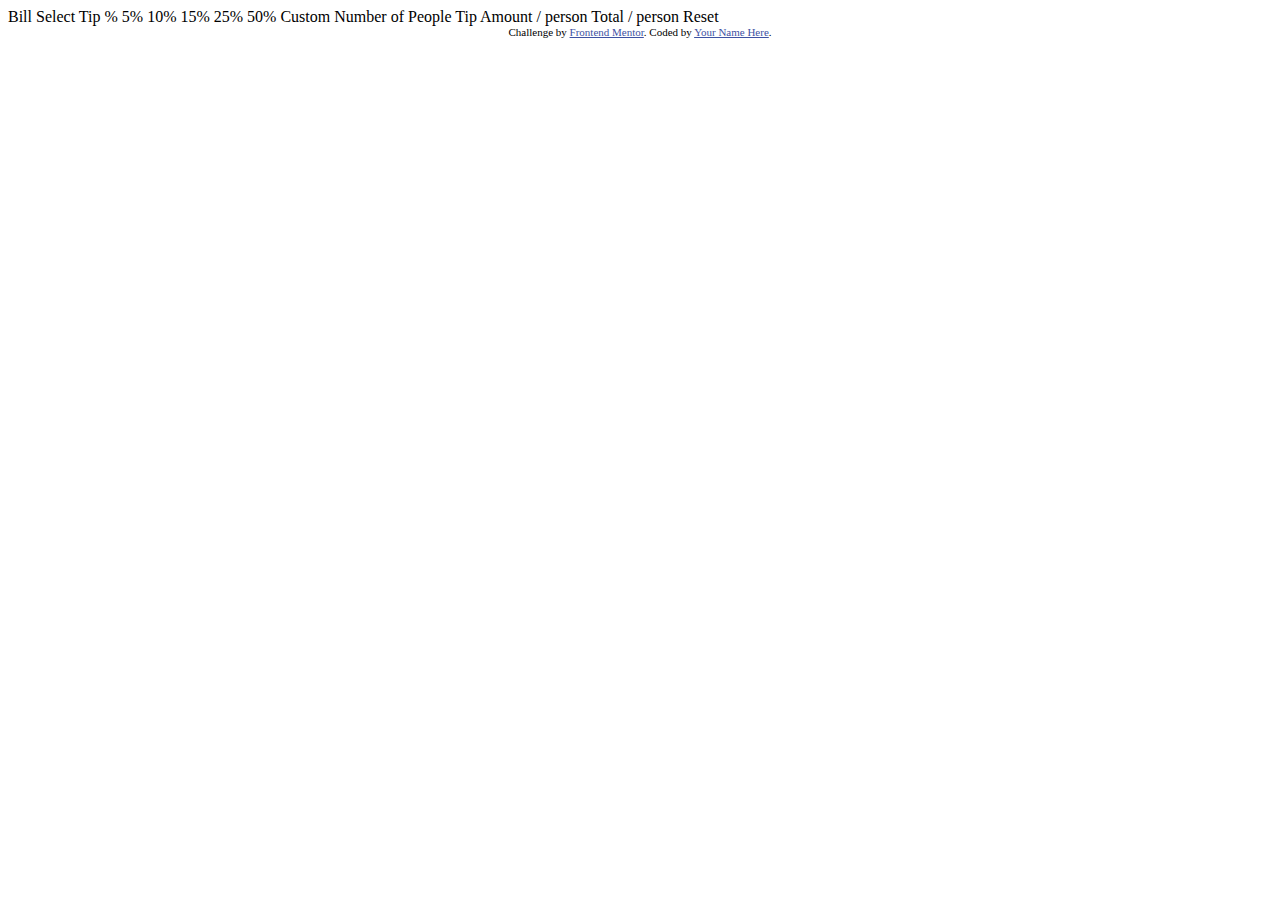
==== index.html @ 18659461 "First commit" ====
<!DOCTYPE html>
<html lang="en">
<head>
  <meta charset="UTF-8">
  <meta name="viewport" content="width=device-width, initial-scale=1.0"> <!-- displays site properly based on user's device -->

  <link rel="icon" type="image/png" sizes="32x32" href="./images/favicon-32x32.png">
  
  <title>Frontend Mentor | Tip calculator app</title>

  <!-- Feel free to remove these styles or customise in your own stylesheet 👍 -->
  <style>
    .attribution { font-size: 11px; text-align: center; }
    .attribution a { color: hsl(228, 45%, 44%); }
  </style>
</head>
<body>

  Bill

  Select Tip %
  5%
  10%
  15%
  25%
  50%
  Custom

  Number of People

  Tip Amount
  / person

  Total
  / person

  Reset
  
  <div class="attribution">
    Challenge by <a href="https://www.frontendmentor.io?ref=challenge" target="_blank">Frontend Mentor</a>. 
    Coded by <a href="#">Your Name Here</a>.
  </div>
</body>
</html>
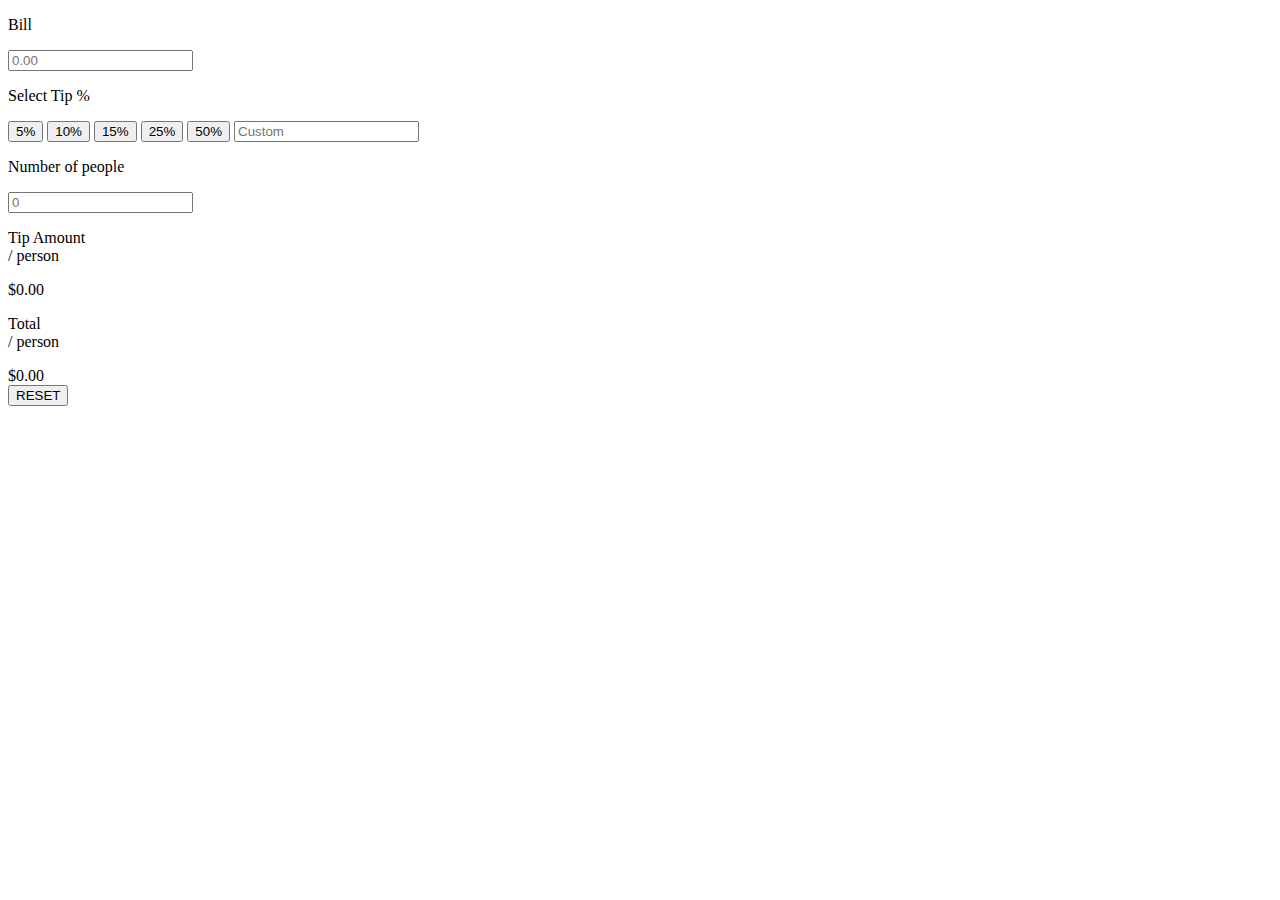
==== commit c30001ae: "quick fix" ====
--- a/index.html
+++ b/index.html
@@ -3,42 +3,68 @@
 <head>
   <meta charset="UTF-8">
   <meta name="viewport" content="width=device-width, initial-scale=1.0"> <!-- displays site properly based on user's device -->
-
   <link rel="icon" type="image/png" sizes="32x32" href="./images/favicon-32x32.png">
-  
+  <link rel="preconnect" href="https://fonts.googleapis.com">
+  <link rel="preconnect" href="https://fonts.gstatic.com" crossorigin>
+  <link href="https://fonts.googleapis.com/css2?family=Space+Mono:wght@400;700&display=swap" rel="stylesheet">
+  <link rel="stylesheet" href="./styles.css">
   <title>Frontend Mentor | Tip calculator app</title>
 
-  <!-- Feel free to remove these styles or customise in your own stylesheet 👍 -->
-  <style>
-    .attribution { font-size: 11px; text-align: center; }
-    .attribution a { color: hsl(228, 45%, 44%); }
-  </style>
 </head>
 <body>
-
-  Bill
-
-  Select Tip %
-  5%
-  10%
-  15%
-  25%
-  50%
-  Custom
-
-  Number of People
-
-  Tip Amount
-  / person
-
-  Total
-  / person
-
-  Reset
-  
-  <div class="attribution">
-    Challenge by <a href="https://www.frontendmentor.io?ref=challenge" target="_blank">Frontend Mentor</a>. 
-    Coded by <a href="#">Your Name Here</a>.
-  </div>
+  <header>
+    <div class="header__logo">
+    </div>
+  </header>
+  <main>
+    <section class="wrapper">
+      <div class="container">
+        <section class="container__left">
+          <section class="main__bill">
+            <p>Bill</p>
+            <div class="main__bill--total">
+              <div></div>
+              <input type="number" class="main__bill--input number" placeholder="0.00">
+            </div>
+          </section>
+      
+          <section class="main__tip">
+            <p>Select Tip %</p>
+            <div class="main__tip--percentages">
+              <button class="grid--item">5%</button>
+              <button class="grid--item">10%</button>
+              <button class="grid--item">15%</button>
+              <button class="grid--item">25%</button>
+              <button class="grid--item">50%</button>
+              <input type="number" class="grid--item number" id="custom" placeholder="Custom">
+            </div>
+          </section>
+      
+          <section class="main__people">
+            <p>Number of people &emsp;<span style="color: rgb(212 166 156); display: none;" id="error">Can't be zero!</span></p>
+            <div class="main__people--quantity">
+              <div></div>
+              <input type="number" class="main__people--input number" placeholder="0">
+            </div>
+          </section>
+        </section>
+        
+        <section class="container__right">
+          <section class="main__results">
+            <div class="main__results--amount">
+              <p>Tip Amount <br> <span class="main__results--detail">/ person</span></p>
+              <span class="main__results--quantity" id="totalTip">$0.00</span>
+            </div>
+            <div class="main__results--total">
+              <p>Total <br> <span class="main__results--detail">/ person</span></p>
+              <span class="main__results--quantity" id="totalPerson">$0.00</span>
+            </div>
+            <button class="main__results--button">RESET</button>
+          </section>
+        </section>
+      </section>
+      </div>
+  </main>
+  <script src="./script.js"></script>
 </body>
 </html>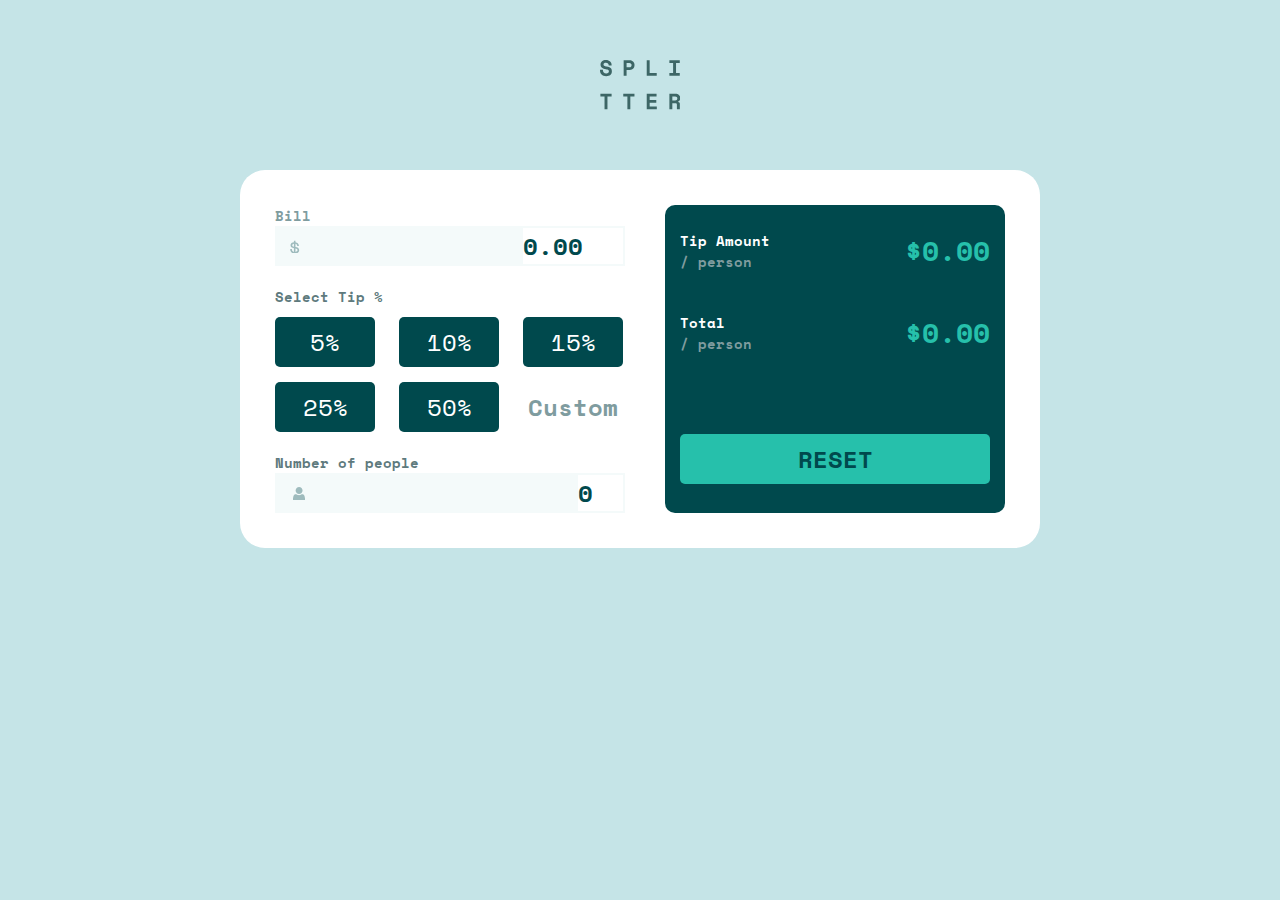
==== commit 6f927f4b: "quick fix" ====
--- a/index.html
+++ b/index.html
@@ -7,7 +7,7 @@
   <link rel="preconnect" href="https://fonts.googleapis.com">
   <link rel="preconnect" href="https://fonts.gstatic.com" crossorigin>
   <link href="https://fonts.googleapis.com/css2?family=Space+Mono:wght@400;700&display=swap" rel="stylesheet">
-  <link rel="stylesheet" href="./styles.css">
+  <link rel="stylesheet" href="./src/styles.css">
   <title>Frontend Mentor | Tip calculator app</title>
 
 </head>
@@ -65,6 +65,6 @@
       </section>
       </div>
   </main>
-  <script src="./script.js"></script>
+  <script src="./src/script.js"></script>
 </body>
 </html>--- a/src/styles.css
+++ b/src/styles.css
@@ -0,0 +1,307 @@
+* {
+    margin: 0;
+    padding: 0;
+    box-sizing: border-box;
+    font-family: 'Space Mono', monospace;
+}
+/* Variables */
+:root {
+    --strongCyan: hsl(172, 67%, 45%);
+    --veryDarkCyan: hsl(183, 100%, 15%);
+    --darkGrayishCyan: hsl(186, 14%, 43%);
+    --grayishCyan: hsl(184, 14%, 56%);
+    --lightGrayishCyan: hsl(185, 41%, 84%);
+    --veryLightGrayishCyan: hsl(189, 41%, 97%);
+    --white: hsl(0, 0%, 100%);
+
+    --standard: 1.4rem;
+    --special: 2.4rem;
+    --weight: 700;
+
+    --hoverExtra: rgb(159 232 223);
+    --errorColor: rgb(212 166 156);
+  }
+html {
+    font-size: 62.5%;
+}
+body {
+    height: auto;
+    background-color: var(--lightGrayishCyan);
+}
+header {
+    height: 120px;
+    display: flex;
+    justify-content: center;
+    align-items: center;
+}
+.header__logo {
+    width: 80px;
+    height: 50px;
+    background-image: url("../images/logo.svg");
+    background-size: cover;   
+    background-repeat: no-repeat;
+}
+.wrapper {
+    display: flex;
+    justify-content: center;
+}
+.container {
+    display: flex;
+    flex-direction: column;
+    min-width: 375px;
+    background-color: var(--white);
+    border-radius: 25px 25px 0 0;
+    padding: 35px;
+}
+.main__bill > p{
+    font-size: var(--standard);
+    font-weight: var(--weight);
+    color: var(--grayishCyan);
+}
+.main__bill--total {
+    height: 40px;
+    display: flex;
+    flex-direction: row;
+    align-items: center;
+    justify-content: space-between;
+    background-color: var(--veryLightGrayishCyan);
+}
+.main__bill--total:hover {
+    border-radius: 5px;
+    border: 2px solid var(--strongCyan);
+}
+.main__bill--total div {
+    width: 10px;
+    height: 13px;
+    margin-left: 15px;
+    background-image: url("../images/icon-dollar.svg");
+    background-size: cover;   
+    background-repeat: no-repeat;
+}
+.main__bill--total .main__bill--input {
+    border: 0;
+    width: 100px;
+    font-size: var(--special);
+    font-weight: var(--weight);
+    color: var(--veryDarkCyan);
+    flex: 0;
+}
+.main__bill--total .main__bill--input::placeholder {
+    color: var(--veryDarkCyan);
+}
+.main__tip {
+    margin-block-start: 20px;
+}
+.main__tip p {
+    font-size: var(--standard);
+    font-weight: var(--weight);
+    color: var(--darkGrayishCyan);
+}
+.main__tip--percentages {
+    margin-block-start: 10px;
+    display: grid;
+    grid-template-columns: auto auto;
+    row-gap: 15px;
+    column-gap: 15px;
+    justify-content: space-between;
+}
+.main__tip--percentages .grid--item {
+    height: 40px;
+    width: 135px;
+    border: 0;
+    background-color: var(--veryDarkCyan);
+    color: var(--white);
+    font-size: var(--special);
+    border-radius: 5px;
+}
+.main__tip--percentages .grid--item:hover {
+    background-color: var(--hoverExtra);
+    color: var(--veryDarkCyan);
+    font-weight: var(--weight);
+}
+#custom {
+    color: var(--grayishCyan);
+    background-color: var(--white);
+    font-weight: var(--weight);
+    border: 0;
+    text-align: center;
+}
+#custom::placeholder {
+    border: 0;
+    color: var(--grayishCyan);
+    font-weight: var(--weight);
+}
+#custom:hover {
+    border-radius: 5px;
+    border: 2px solid var(--strongCyan);
+}
+.main__people {
+    margin-block-start: 20px;
+}
+.main__people p {
+    font-size: var(--standard);
+    font-weight: var(--weight);
+    color: var(--darkGrayishCyan);
+}
+.main__people .main__people--input {
+    border: 0;
+    width: 45px;
+    font-size: var(--special);
+    font-weight: var(--weight);
+    color: var(--veryDarkCyan);
+    flex: 0;
+}
+.main__people .main__people--input::placeholder {
+    color: var(--veryDarkCyan);
+}
+.main__people--quantity:hover {
+    border-radius: 5px;
+    border: 2px solid var(--strongCyan);
+}
+.main__people--quantity {
+    height: 40px;
+    display: flex;
+    flex-direction: row;
+    align-items: center;
+    justify-content: space-between;
+    background-color: var(--veryLightGrayishCyan);
+}
+.main__people--quantity div {
+    width: 12px;
+    height: 13px;
+    margin-left: 18px;
+    background-image: url("../images/icon-person.svg");
+    background-size: cover;   
+    background-repeat: no-repeat;
+}
+.main__people--quantity p {
+    font-size: var(--special);
+    font-weight: var(--weight);
+    color: var(--veryDarkCyan);
+    flex: 0;
+}
+.main__results {
+    margin-block-start: 20px;
+    height: 240px;
+    background-color: var(--veryDarkCyan);
+    border-radius: 10px;
+    padding: 25px 15px 15px 15px;
+}
+.main__results--amount {
+    display: flex;
+    justify-content: space-between;
+}
+.main__results--amount p{
+    font-size: var(--standard);
+    font-weight: var(--weight);
+    color: var(--white);
+}
+.main__results--total {
+    display: flex;
+    justify-content: space-between;
+    margin-block-start: 15px;
+    margin-block-end: 30px
+}
+.main__results--total p {
+    font-size: var(--standard);
+    font-weight: var(--weight);
+    color: var(--white);
+}
+.main__results--detail {
+    color: var(--grayishCyan);
+}
+.main__results--button {
+    border: 0;
+    border-radius: 5px;
+    width: 100%;
+    height: 50px;
+    margin: 0 auto;
+    font-size: var(--special);
+    font-weight: var(--weight);
+    color: var(--veryDarkCyan);
+    background-color: var(--strongCyan);
+}
+.main__results--button:hover {
+    background-color: var(--hoverExtra);
+}
+.main__results--quantity {
+    color: var(--strongCyan);
+    font-size: var(--special);
+    font-weight: var(--weight);
+}
+.number::-webkit-inner-spin-button {
+    -webkit-appearance: none;
+    margin: 0;
+}
+.number, textarea { 
+    outline: none;
+}
+.number {
+    margin-right: 2px;
+}
+@media (min-width: 600px) {
+    .container {
+        flex-direction: row;
+        width: 1200px;
+        justify-content: center;
+        max-width: 800px;
+        gap: 40px;
+    }
+    .container__left {
+        width: 100%;
+        max-width: 350px;
+    }
+    .container__right {
+        width: 100%;
+        max-width: 350px;
+    }
+    .main__tip--percentages {
+        width: 100%; 
+        margin-block-start: 10px;
+        display: grid;
+        grid-template-columns: auto auto auto;
+        row-gap: 15px;
+        column-gap: 50px;
+        justify-content: space-between;
+    }
+    #custom {
+        margin-inline-start: 0px;
+    }
+    .main__results {
+        margin: 0;
+        height: 100%;
+    }
+    .main__tip--percentages {
+        margin-block-start: 10px;
+        display: grid;
+        grid-template-columns: auto auto auto;
+        row-gap: 15px;
+        column-gap: 24px;
+    }
+    .main__tip--percentages .grid--item {
+        height: 50px;
+        width: 100px;
+        border: 0;
+        border-radius: 5px;
+    }
+    .main__results--quantity {
+        color: var(--strongCyan);
+        font-size: 2.8rem;
+        font-weight: var(--weight);
+    }
+    .main__results--total {
+        margin-block-start: 40px;
+        margin-block-end: 80px
+    }
+    .container {
+        margin-block-start: 50px;
+    }
+    .header__logo {
+        margin-block-start: 50px;
+    }
+}
+@media (min-height: 700px) {
+    .container {
+        border-radius: 25px 25px 25px 25px;
+    }
+  }
